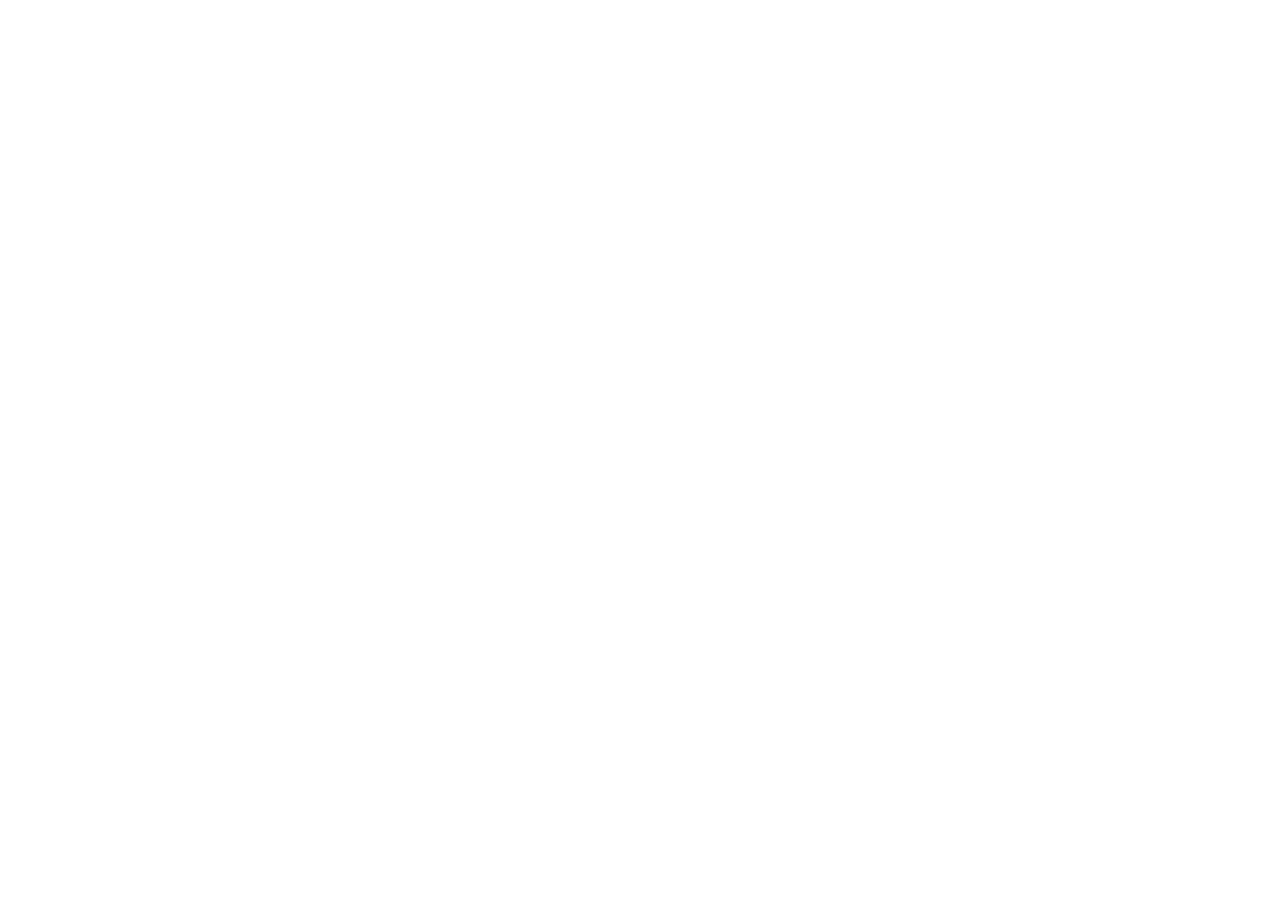
==== index.html @ 0d7c4ba0 "initialize new project" ====
<!DOCTYPE html>
<html lang="en">
<head>
    <meta charset="UTF-8">
    <meta name="viewport" content="width=device-width, initial-scale=1.0">
    <meta http-equiv="X-UA-Compatible" content="ie=edge">
    <link rel="stylesheet" href="style.css">
    <title>First exercise</title>
</head>
<body>
    
</body>
</html>
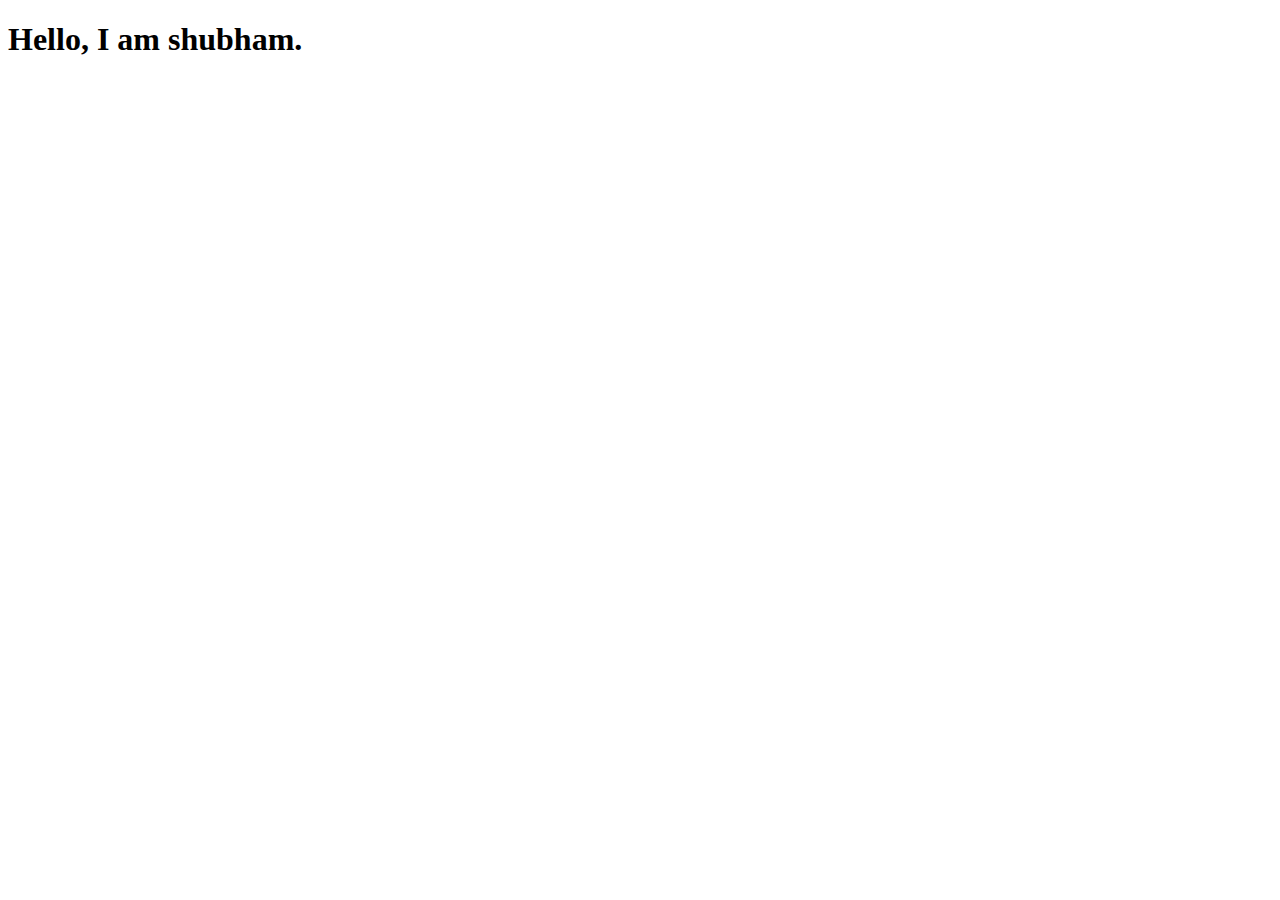
==== commit a0286016: "add name" ====
--- a/index.html
+++ b/index.html
@@ -8,6 +8,12 @@
     <title>First exercise</title>
 </head>
 <body>
-    
+    <main>
+        <section>
+            <div>
+                <h1>Hello, <span>I am shubham.</span></h1>
+            </div>
+        </section>
+    </main>
 </body>
 </html>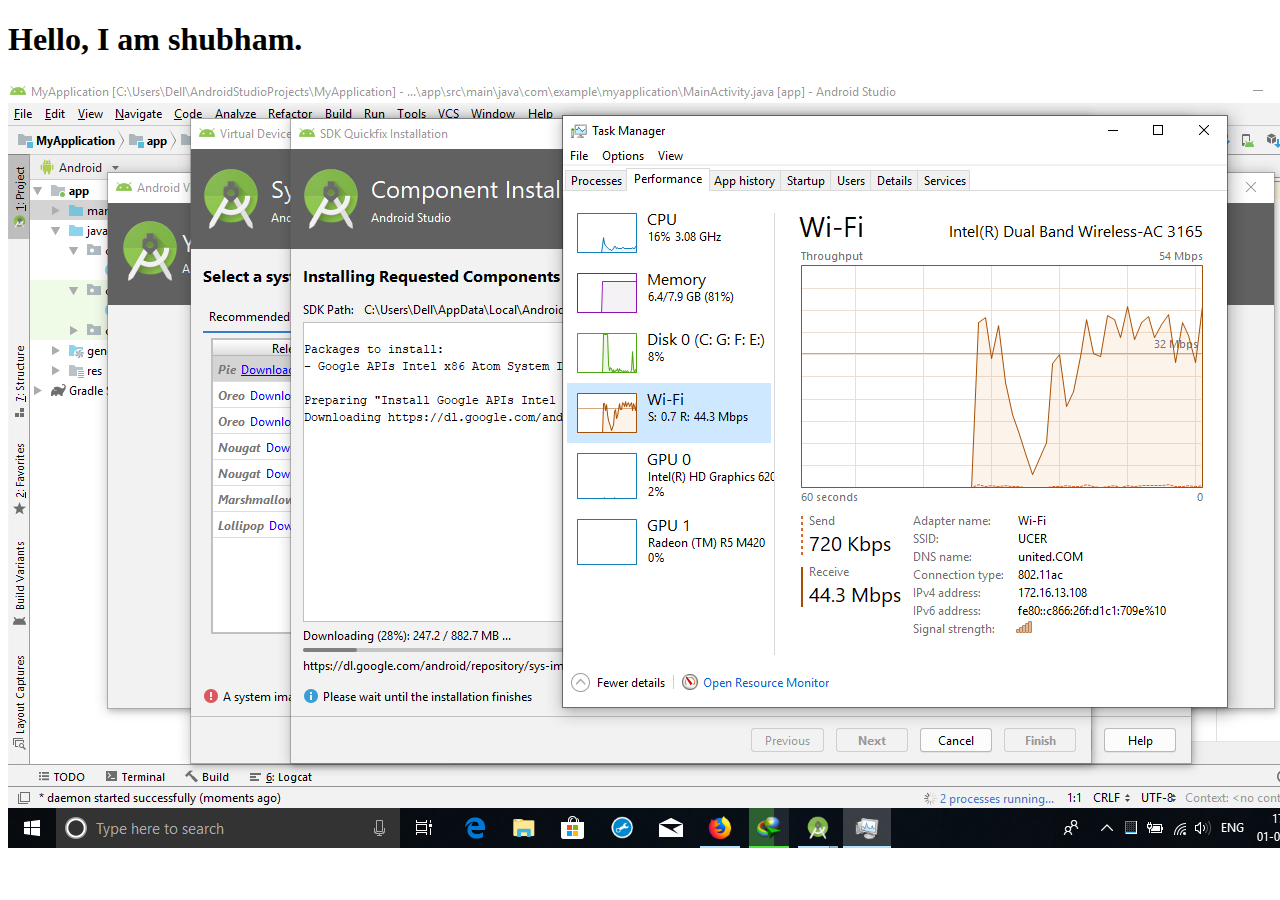
==== commit 27a1f9b6: "add image" ====
--- a/index.html
+++ b/index.html
@@ -12,6 +12,7 @@
         <section>
             <div>
                 <h1>Hello, <span>I am shubham.</span></h1>
+                <img src="Untitled.png" alt="me">
             </div>
         </section>
     </main>
